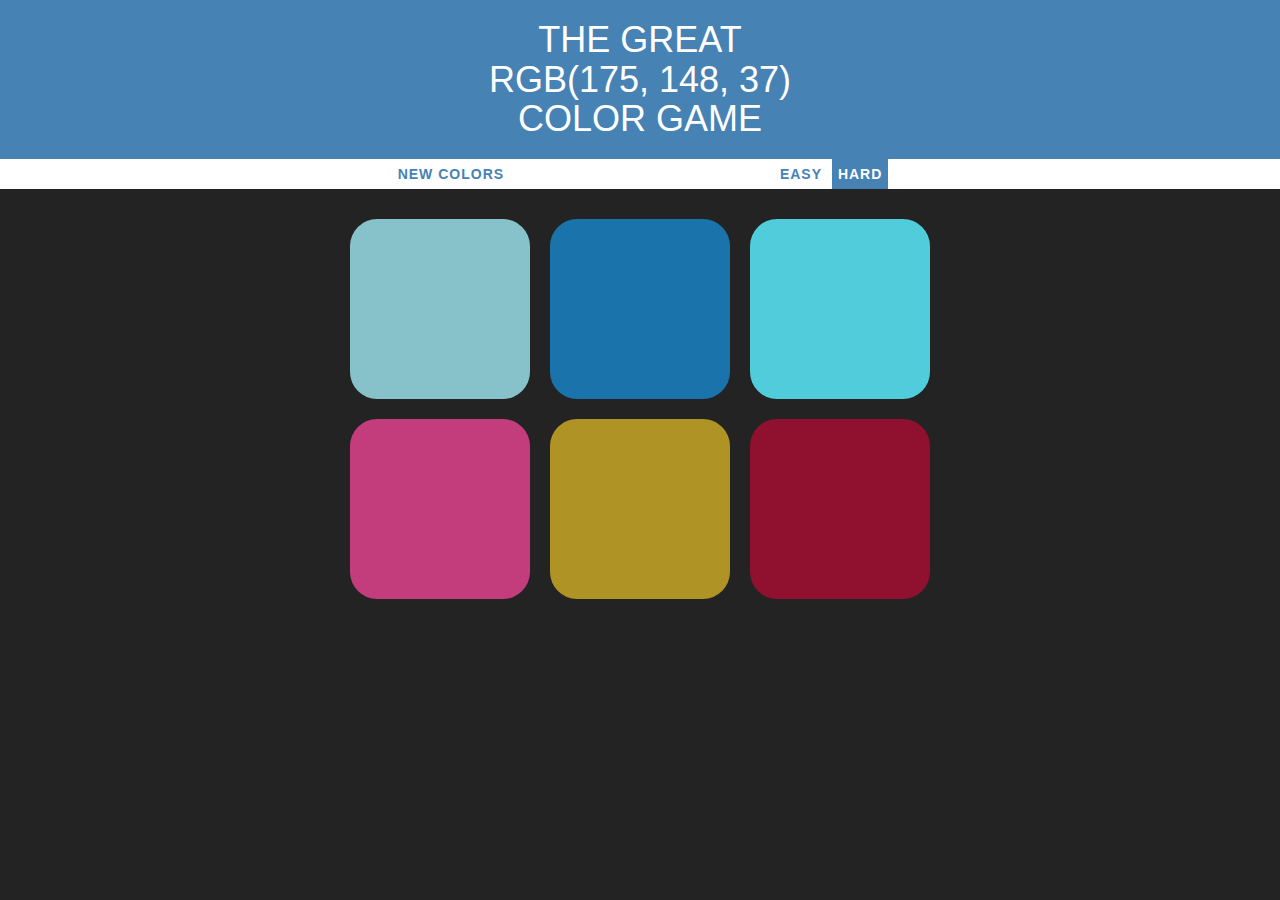
==== index.html @ d6cdeebc "Add files via upload" ====
<!DOCTYPE html>
<html>
<head>
    <title>Color Game</title>
    <link rel="stylesheet" href="https://maxcdn.bootstrapcdn.com/bootstrap/3.3.7/css/bootstrap.min.css" integrity="sha384-BVYiiSIFeK1dGmJRAkycuHAHRg32OmUcww7on3RYdg4Va+PmSTsz/K68vbdEjh4u" crossorigin="anonymous">
    <link rel="stylesheet" type="text/css" media="screen" href="colorGame.css" />
</head>
<body>
    <h1>
        The Great 
        <br>
        <span id="colorDisplay">RGB</span>
        <br>
         Color Game
    </h1>
    <div id="stripe">
        <button id="newGame">New Colors</button>
        <span id="mensagem"></span>
        <button class="mode">Easy</button>
        <button class="selected mode">Hard</button>
    </div>
    <div id="container">
        <div class="square"></div>
        <div class="square"></div>
        <div class="square"></div>
        <div class="square"></div>
        <div class="square"></div>
        <div class="square"></div>
    </div>

    <script type="Text/Javascript" src="colorGame.js"></script>
    <script src="http://code.jquery.com/jquery-3.3.1.js"></script>
    <script src="https://maxcdn.bootstrapcdn.com/bootstrap/3.3.7/js/bootstrap.min.js" integrity="sha384-Tc5IQib027qvyjSMfHjOMaLkfuWVxZxUPnCJA7l2mCWNIpG9mGCD8wGNIcPD7Txa" crossorigin="anonymous"></script>
</body>
</html>
---- colorGame.css ----
body{
    background: #232323;
    /* font-family: "Montserrat", "Avenir"; */
}

.square {
    width: 30%;
    background: purple;
    padding-bottom: 30%;
    float: left;
    margin: 1.66%;
    border-radius: 15%;
    transition: background 0.5s;
    --webkit-transition: background 0.5s;
    --moz-transition: background 0.5s;
}

#container {
    margin: 20px auto;
    max-width: 600px;
}

h1 {
    text-align: center;
    font-weight: normal;
    color: white;
    background: steelblue;
    margin: 0px;
    text-transform: uppercase;
    line-height: 1.1;
    padding: 20px 0;
}

#stripe{
    background-color: white;
    height: 30px;
    text-align: center;
    color: black;
}

.selected {
    background-color: steelblue;
    color: white;
}

button{
    border: none;
    background: none;
    text-transform: uppercase;
    height: 100%;
    font-weight: 700;
    color: steelblue;
    letter-spacing: 1px;
    font-size: inherit;
    transition: all 0.3s;
    --webkit-transition: all 0.3s;
    --moz-transition: all 0.3s;
    outline: none;
}

#mensagem {
    display: inline-block;
    width: 20%;
    /* color: steelblue;
    /* text-transform: uppercase; */
    font-weight: 700;
}

button:hover{
    color: white;
    background: steelblue;
}
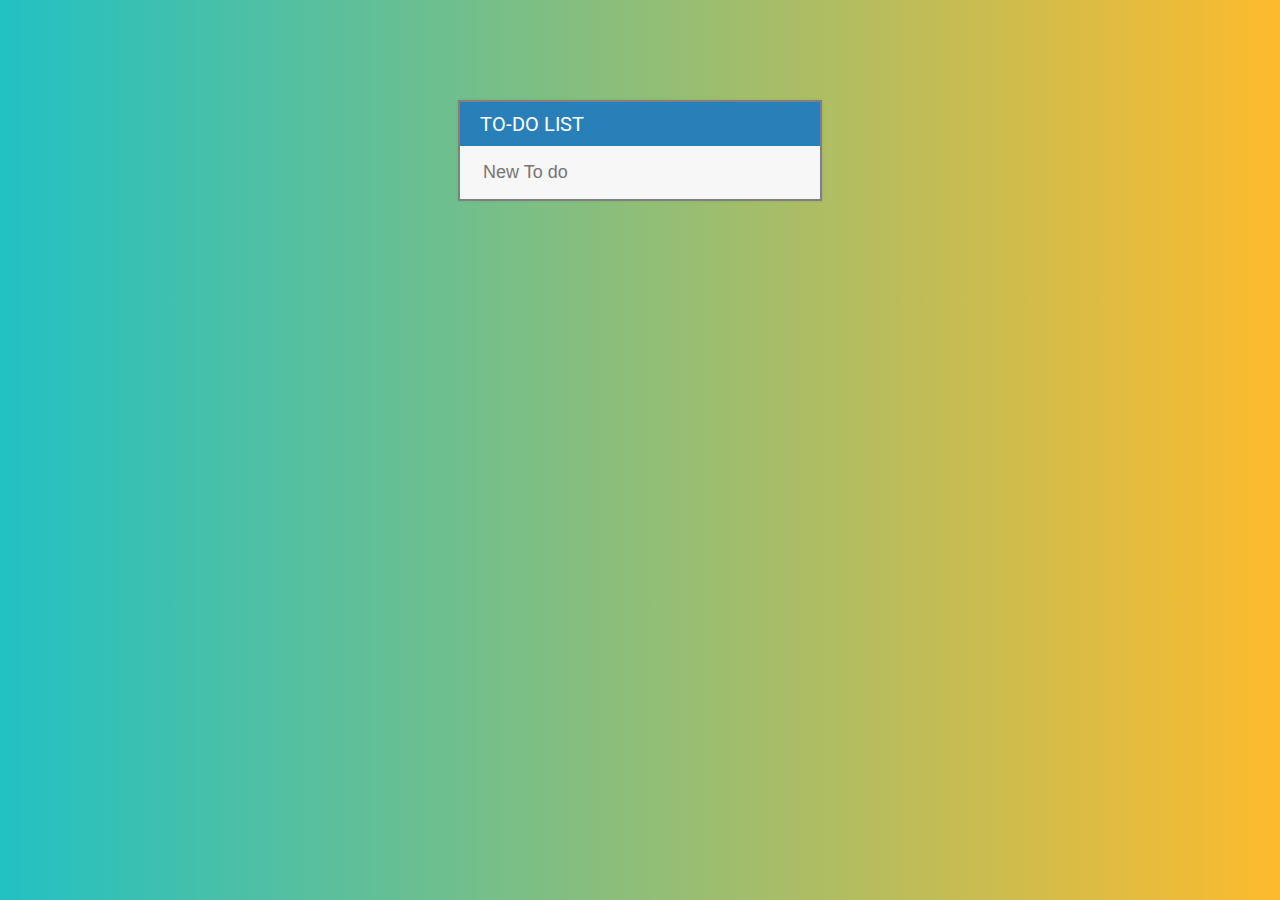
==== commit 635b3211: "Add files via upload" ====
--- a/index.html
+++ b/index.html
@@ -1,35 +1,19 @@
 <!DOCTYPE html>
 <html>
 <head>
-    <title>Color Game</title>
-    <link rel="stylesheet" href="https://maxcdn.bootstrapcdn.com/bootstrap/3.3.7/css/bootstrap.min.css" integrity="sha384-BVYiiSIFeK1dGmJRAkycuHAHRg32OmUcww7on3RYdg4Va+PmSTsz/K68vbdEjh4u" crossorigin="anonymous">
-    <link rel="stylesheet" type="text/css" media="screen" href="colorGame.css" />
+    <title>To do list</title>
+    <link rel="stylesheet" href="assets/css/todo.css">
+    <link href="https://fonts.googleapis.com/css?family=Roboto:400,500,700" rel="stylesheet">
+    <link rel="stylesheet" href="https://use.fontawesome.com/releases/v5.0.10/css/all.css" integrity="sha384-+d0P83n9kaQMCwj8F4RJB66tzIwOKmrdb46+porD/OvrJ+37WqIM7UoBtwHO6Nlg"
+        crossorigin="anonymous">
+    <script type="text/javascript" src="assets/js/lib/jquery-3.3.1.min.js"></script>  
 </head>
-<body>
-    <h1>
-        The Great 
-        <br>
-        <span id="colorDisplay">RGB</span>
-        <br>
-         Color Game
-    </h1>
-    <div id="stripe">
-        <button id="newGame">New Colors</button>
-        <span id="mensagem"></span>
-        <button class="mode">Easy</button>
-        <button class="selected mode">Hard</button>
+<body> 
+    <div id="container">
+        <h1>To-do list <span id="toggle-form"><i class="far fa-edit"></i></span></h1>
+        <input type="text" placeholder="New To do">
+        <ul></ul>
     </div>
-    <div id="container">
-        <div class="square"></div>
-        <div class="square"></div>
-        <div class="square"></div>
-        <div class="square"></div>
-        <div class="square"></div>
-        <div class="square"></div>
-    </div>
-
-    <script type="Text/Javascript" src="colorGame.js"></script>
-    <script src="http://code.jquery.com/jquery-3.3.1.js"></script>
-    <script src="https://maxcdn.bootstrapcdn.com/bootstrap/3.3.7/js/bootstrap.min.js" integrity="sha384-Tc5IQib027qvyjSMfHjOMaLkfuWVxZxUPnCJA7l2mCWNIpG9mGCD8wGNIcPD7Txa" crossorigin="anonymous"></script>
+    <script type="text/javascript" src="assets/js/todo.js"></script>
 </body>
 </html>--- a/assets/css/todo.css
+++ b/assets/css/todo.css
@@ -0,0 +1,86 @@
+
+body{
+    background: #22c1c3;  /* fallback for old browsers */
+    background: -webkit-linear-gradient(to left, #fdbb2d, #22c1c3);  /* Chrome 10-25, Safari 5.1-6 */
+    background: linear-gradient(to left, #fdbb2d, #22c1c3); /* W3C, IE 10+/ Edge, Firefox 16+, Chrome 26+, Opera 12+, Safari 7+ */
+    font-family: Roboto;
+}
+
+h1 {
+    background: #2980b9;
+    color: white;
+    padding: 10px 20px;
+    margin: 0;
+    text-transform: uppercase;
+    font-size: 20px;
+    font-weight: normal;
+}
+
+ul{
+    list-style: none;
+    margin: 0;
+    padding: 0;
+}
+
+li {
+    background: white;
+    height: 40px;
+    line-height: 40px;
+    color: #666;
+}
+
+li:nth-child(2n){
+    background: #f7f7f7;
+}
+
+li span {
+    background: red;
+    height: 40px;
+    margin-right: 20px;
+    text-align: center;
+    color: white;
+    width: 0px;
+    display: inline-block;
+    transition: 0.2s linear;
+    opacity: 0;
+}
+
+li:hover span{
+    opacity: 1.0;
+    width: 40px;
+    transition: 0.2s;
+}
+
+input {
+    color: #2980b9;
+    font-size: 18px;
+    background-color: #f7f7f7;
+    width: 100%;
+    padding: 13px 13px 13px 20px;
+    box-sizing: border-box;
+    border: 3px solid rgba(0, 0, 0, 0);
+}
+
+input:focus{
+    background: white;
+    border: 3px solid #2980b9;
+    outline: none;
+}
+
+.completed {
+    color: grey;
+    text-decoration: line-through;
+}
+
+.fa-edit {
+    float: right;
+}
+
+#container {
+    margin: 100px auto;
+    border: 2px solid grey;
+    width: 360px;
+    background: #f7f7f7;
+    box-shadow: 0 0 3px rgba(0, 0, 0, 0.1)
+}
+
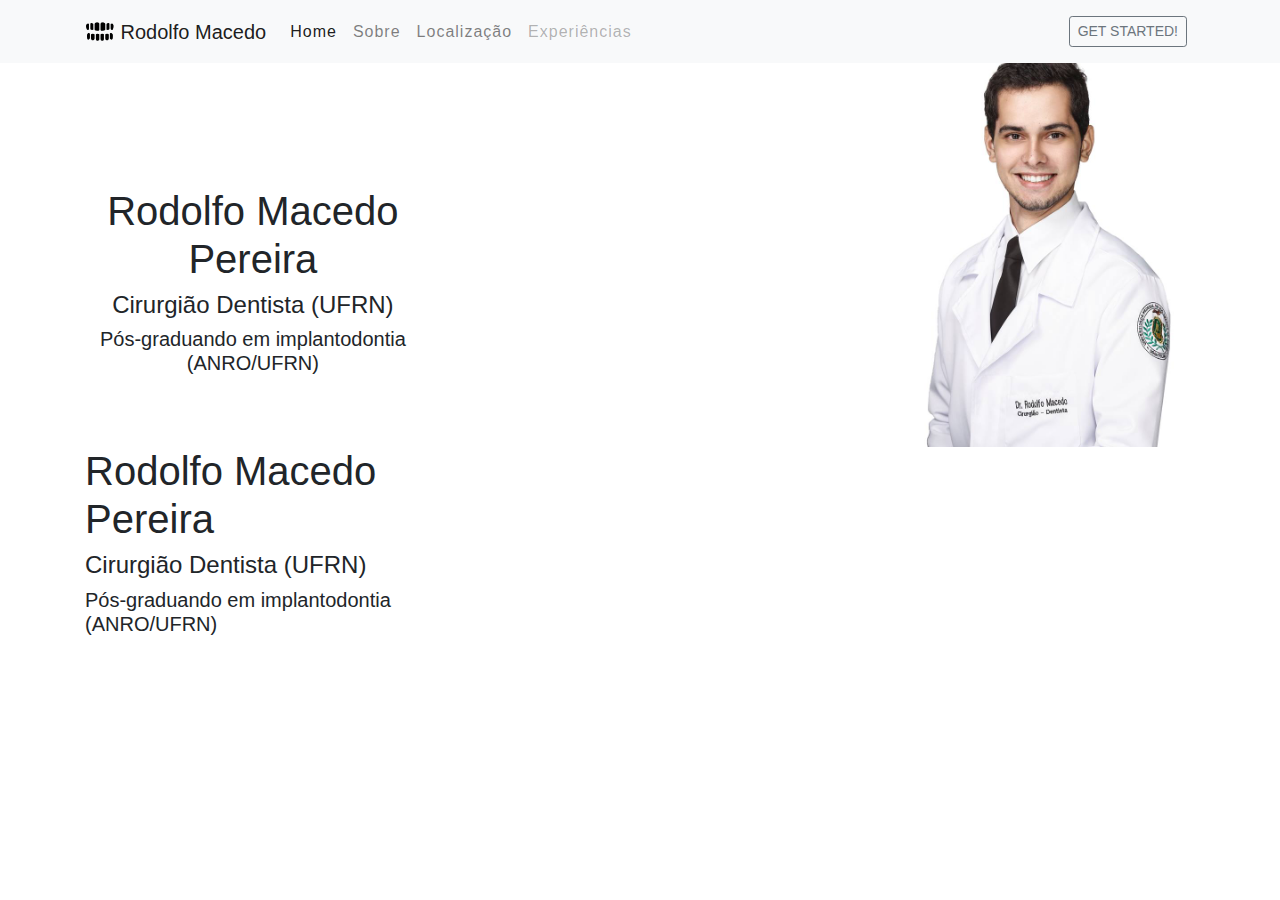
==== commit 85dca5df: "Add files via upload" ====
--- a/index.html
+++ b/index.html
@@ -1,19 +1,81 @@
 <!DOCTYPE html>
 <html>
-<head>
-    <title>To do list</title>
-    <link rel="stylesheet" href="assets/css/todo.css">
-    <link href="https://fonts.googleapis.com/css?family=Roboto:400,500,700" rel="stylesheet">
-    <link rel="stylesheet" href="https://use.fontawesome.com/releases/v5.0.10/css/all.css" integrity="sha384-+d0P83n9kaQMCwj8F4RJB66tzIwOKmrdb46+porD/OvrJ+37WqIM7UoBtwHO6Nlg"
-        crossorigin="anonymous">
-    <script type="text/javascript" src="assets/js/lib/jquery-3.3.1.min.js"></script>  
+<meta charset="utf-8">
+<meta name="viewport" content="width=device-width, initial-scale=1, shrink-to-fit=no">
+<link rel="stylesheet" href="https://maxcdn.bootstrapcdn.com/bootstrap/4.0.0/css/bootstrap.min.css" integrity="sha384-Gn5384xqQ1aoWXA+058RXPxPg6fy4IWvTNh0E263XmFcJlSAwiGgFAW/dAiS6JXm" crossorigin="anonymous">
+<link rel="stylesheet" href="assets/css/rodolfo.css">
+
+<title>Rodolfo Macedo Pereira</title>
 </head>
-<body> 
-    <div id="container">
-        <h1>To-do list <span id="toggle-form"><i class="far fa-edit"></i></span></h1>
-        <input type="text" placeholder="New To do">
-        <ul></ul>
+
+<body>
+
+    <nav class="navbar navbar-expand-md navbar-light bg-light fixed-top">
+        <div class="container">
+            <a class="navbar-brand" href="#">
+                <img src="assets/images/set-of-teeth-filled.png" width="30" height="30" class="d-inline-block align-top"> Rodolfo Macedo
+            </a>
+            <button class="navbar-toggler" type="button" data-toggle="collapse" data-target="#navbarNav" aria-controls="navbarNav" aria-expanded="false"
+                aria-label="Toggle navigation">
+                <span class="navbar-toggler-icon"></span>
+            </button>
+            <div class="collapse navbar-collapse" id="navbarNav">
+                <ul class="navbar-nav">
+                    <li class="nav-item active">
+                        <a class="nav-link" href="#">Home</a>
+                    </li>
+                    <li class="nav-item">
+                        <a class="nav-link" href="#">Sobre</a>
+                    </li>
+                    <li class="nav-item">
+                        <a class="nav-link" href="#">Localização</a>
+                    </li>
+                    <li class="nav-item">
+                        <a class="nav-link disabled" href="#">Experiências</a>
+                    </li>
+                </ul>
+                 <!-- navbar-nav flex-row ml-md-auto d-none d-md-flex -->
+                <ul class="navbar-nav ml-md-auto">
+                        <a class="nav-link" href="#">
+                            <button class="btn btn-sm btn-outline-secondary"  id="getstarted" type="button">Get started!</button>
+                        </a>
+                </ul>
+            </div>
+        </div>
+    </nav>
+    <div class="container">
+        <div class="jumbotron jumbotron-fluid">
+            <div class="container">
+                <div class="row">
+                    <div class="col-sm col-2">
+                        <div id="profile" >
+                            <h1>Rodolfo Macedo
+                                <br> Pereira</h1>
+                            <h4>Cirurgião Dentista (UFRN)</h4>
+                            <h5>Pós-graduando em implantodontia
+                                <br>(ANRO/UFRN)</h5>
+                        </div>
+                    </div>
+                </div>
+            </div>
+        </div>
     </div>
-    <script type="text/javascript" src="assets/js/todo.js"></script>
+
+    <div class="container-fluid" id="container2">
+        <div class="container">
+                <div id="texto2">
+                    <h1>Rodolfo Macedo
+                        <br> Pereira</h1>
+                    <h4>Cirurgião Dentista (UFRN)</h4>
+                    <h5>Pós-graduando em implantodontia
+                        <br>(ANRO/UFRN)</h5>
+                </div>
+        </div>
+    </div>
+
+    <script src="https://code.jquery.com/jquery-3.2.1.slim.min.js" integrity="sha384-KJ3o2DKtIkvYIK3UENzmM7KCkRr/rE9/Qpg6aAZGJwFDMVNA/GpGFF93hXpG5KkN" crossorigin="anonymous"></script>
+    <script src="https://cdnjs.cloudflare.com/ajax/libs/popper.js/1.12.9/umd/popper.min.js" integrity="sha384-ApNbgh9B+Y1QKtv3Rn7W3mgPxhU9K/ScQsAP7hUibX39j7fakFPskvXusvfa0b4Q" crossorigin="anonymous"></script>
+    <script src="https://maxcdn.bootstrapcdn.com/bootstrap/4.0.0/js/bootstrap.min.js" integrity="sha384-JZR6Spejh4U02d8jOt6vLEHfe/JQGiRRSQQxSfFWpi1MquVdAyjUar5+76PVCmYl" crossorigin="anonymous"></script>
 </body>
-</html>+</html>
+
--- a/assets/css/rodolfo.css
+++ b/assets/css/rodolfo.css
@@ -0,0 +1,35 @@
+
+html {
+    height: 100%;
+}
+
+.nav-item {
+    letter-spacing: 1px;
+}
+
+.btn{
+    box-shadow: none !important;
+}
+
+#getstarted {
+    text-transform: uppercase;
+}
+
+.jumbotron-fluid{
+    margin-top: px;
+    background-image: url(../images/profile2.jpg);
+    background-color: white;
+    background-size: contain;
+    background-position: right center;
+    background-repeat: no-repeat;
+    padding-top: 15%;
+    margin-top: 20px;
+    margin-bottom: 0px;
+    min-width: 400px;
+}
+
+#profile {
+    text-align: center;
+    float: left;
+}
+
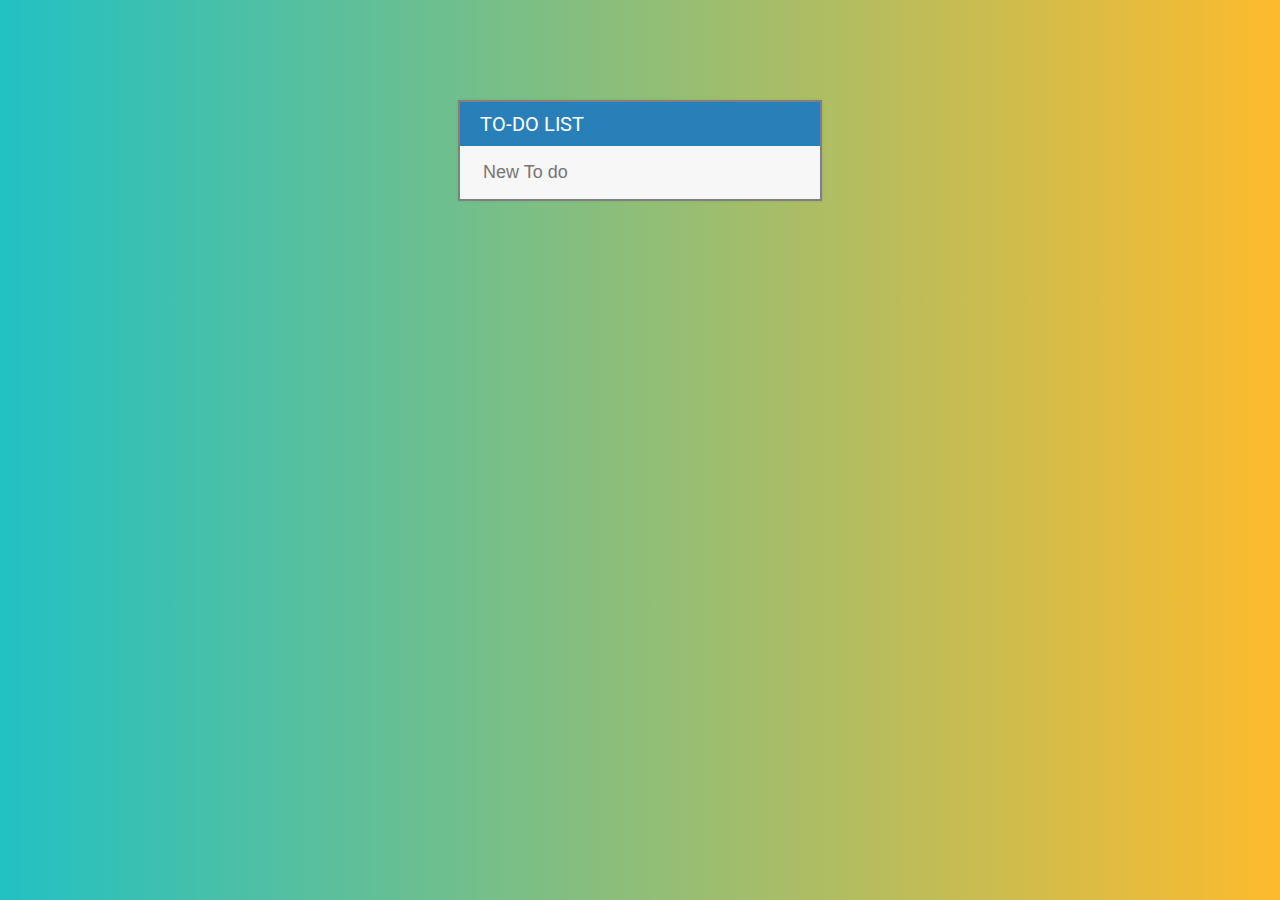
==== commit 1f675fac: "Add files via upload" ====
--- a/index.html
+++ b/index.html
@@ -1,81 +1,19 @@
 <!DOCTYPE html>
 <html>
-<meta charset="utf-8">
-<meta name="viewport" content="width=device-width, initial-scale=1, shrink-to-fit=no">
-<link rel="stylesheet" href="https://maxcdn.bootstrapcdn.com/bootstrap/4.0.0/css/bootstrap.min.css" integrity="sha384-Gn5384xqQ1aoWXA+058RXPxPg6fy4IWvTNh0E263XmFcJlSAwiGgFAW/dAiS6JXm" crossorigin="anonymous">
-<link rel="stylesheet" href="assets/css/rodolfo.css">
-
-<title>Rodolfo Macedo Pereira</title>
+<head>
+    <title>To do list</title>
+    <link rel="stylesheet" href="assets/css/todo.css">
+    <link href="https://fonts.googleapis.com/css?family=Roboto:400,500,700" rel="stylesheet">
+    <link rel="stylesheet" href="https://use.fontawesome.com/releases/v5.0.10/css/all.css" integrity="sha384-+d0P83n9kaQMCwj8F4RJB66tzIwOKmrdb46+porD/OvrJ+37WqIM7UoBtwHO6Nlg"
+        crossorigin="anonymous">
+    <script type="text/javascript" src="assets/js/lib/jquery-3.3.1.min.js"></script>  
 </head>
-
-<body>
-
-    <nav class="navbar navbar-expand-md navbar-light bg-light fixed-top">
-        <div class="container">
-            <a class="navbar-brand" href="#">
-                <img src="assets/images/set-of-teeth-filled.png" width="30" height="30" class="d-inline-block align-top"> Rodolfo Macedo
-            </a>
-            <button class="navbar-toggler" type="button" data-toggle="collapse" data-target="#navbarNav" aria-controls="navbarNav" aria-expanded="false"
-                aria-label="Toggle navigation">
-                <span class="navbar-toggler-icon"></span>
-            </button>
-            <div class="collapse navbar-collapse" id="navbarNav">
-                <ul class="navbar-nav">
-                    <li class="nav-item active">
-                        <a class="nav-link" href="#">Home</a>
-                    </li>
-                    <li class="nav-item">
-                        <a class="nav-link" href="#">Sobre</a>
-                    </li>
-                    <li class="nav-item">
-                        <a class="nav-link" href="#">Localização</a>
-                    </li>
-                    <li class="nav-item">
-                        <a class="nav-link disabled" href="#">Experiências</a>
-                    </li>
-                </ul>
-                 <!-- navbar-nav flex-row ml-md-auto d-none d-md-flex -->
-                <ul class="navbar-nav ml-md-auto">
-                        <a class="nav-link" href="#">
-                            <button class="btn btn-sm btn-outline-secondary"  id="getstarted" type="button">Get started!</button>
-                        </a>
-                </ul>
-            </div>
-        </div>
-    </nav>
-    <div class="container">
-        <div class="jumbotron jumbotron-fluid">
-            <div class="container">
-                <div class="row">
-                    <div class="col-sm col-2">
-                        <div id="profile" >
-                            <h1>Rodolfo Macedo
-                                <br> Pereira</h1>
-                            <h4>Cirurgião Dentista (UFRN)</h4>
-                            <h5>Pós-graduando em implantodontia
-                                <br>(ANRO/UFRN)</h5>
-                        </div>
-                    </div>
-                </div>
-            </div>
-        </div>
+<body> 
+    <div id="container">
+        <h1>To-do list <span id="toggle-form"><i class="far fa-edit"></i></span></h1>
+        <input type="text" placeholder="New To do">
+        <ul></ul>
     </div>
-
-    <div class="container-fluid" id="container2">
-        <div class="container">
-                <div id="texto2">
-                    <h1>Rodolfo Macedo
-                        <br> Pereira</h1>
-                    <h4>Cirurgião Dentista (UFRN)</h4>
-                    <h5>Pós-graduando em implantodontia
-                        <br>(ANRO/UFRN)</h5>
-                </div>
-        </div>
-    </div>
-
-    <script src="https://code.jquery.com/jquery-3.2.1.slim.min.js" integrity="sha384-KJ3o2DKtIkvYIK3UENzmM7KCkRr/rE9/Qpg6aAZGJwFDMVNA/GpGFF93hXpG5KkN" crossorigin="anonymous"></script>
-    <script src="https://cdnjs.cloudflare.com/ajax/libs/popper.js/1.12.9/umd/popper.min.js" integrity="sha384-ApNbgh9B+Y1QKtv3Rn7W3mgPxhU9K/ScQsAP7hUibX39j7fakFPskvXusvfa0b4Q" crossorigin="anonymous"></script>
-    <script src="https://maxcdn.bootstrapcdn.com/bootstrap/4.0.0/js/bootstrap.min.js" integrity="sha384-JZR6Spejh4U02d8jOt6vLEHfe/JQGiRRSQQxSfFWpi1MquVdAyjUar5+76PVCmYl" crossorigin="anonymous"></script>
+    <script type="text/javascript" src="assets/js/todo.js"></script>
 </body>
-</html>
-
+</html>--- a/assets/css/todo.css
+++ b/assets/css/todo.css
@@ -0,0 +1,86 @@
+
+body{
+    background: #22c1c3;  /* fallback for old browsers */
+    background: -webkit-linear-gradient(to left, #fdbb2d, #22c1c3);  /* Chrome 10-25, Safari 5.1-6 */
+    background: linear-gradient(to left, #fdbb2d, #22c1c3); /* W3C, IE 10+/ Edge, Firefox 16+, Chrome 26+, Opera 12+, Safari 7+ */
+    font-family: Roboto;
+}
+
+h1 {
+    background: #2980b9;
+    color: white;
+    padding: 10px 20px;
+    margin: 0;
+    text-transform: uppercase;
+    font-size: 20px;
+    font-weight: normal;
+}
+
+ul{
+    list-style: none;
+    margin: 0;
+    padding: 0;
+}
+
+li {
+    background: white;
+    height: 40px;
+    line-height: 40px;
+    color: #666;
+}
+
+li:nth-child(2n){
+    background: #f7f7f7;
+}
+
+li span {
+    background: red;
+    height: 40px;
+    margin-right: 20px;
+    text-align: center;
+    color: white;
+    width: 0px;
+    display: inline-block;
+    transition: 0.2s linear;
+    opacity: 0;
+}
+
+li:hover span{
+    opacity: 1.0;
+    width: 40px;
+    transition: 0.2s;
+}
+
+input {
+    color: #2980b9;
+    font-size: 18px;
+    background-color: #f7f7f7;
+    width: 100%;
+    padding: 13px 13px 13px 20px;
+    box-sizing: border-box;
+    border: 3px solid rgba(0, 0, 0, 0);
+}
+
+input:focus{
+    background: white;
+    border: 3px solid #2980b9;
+    outline: none;
+}
+
+.completed {
+    color: grey;
+    text-decoration: line-through;
+}
+
+.fa-edit {
+    float: right;
+}
+
+#container {
+    margin: 100px auto;
+    border: 2px solid grey;
+    width: 360px;
+    background: #f7f7f7;
+    box-shadow: 0 0 3px rgba(0, 0, 0, 0.1)
+}
+
